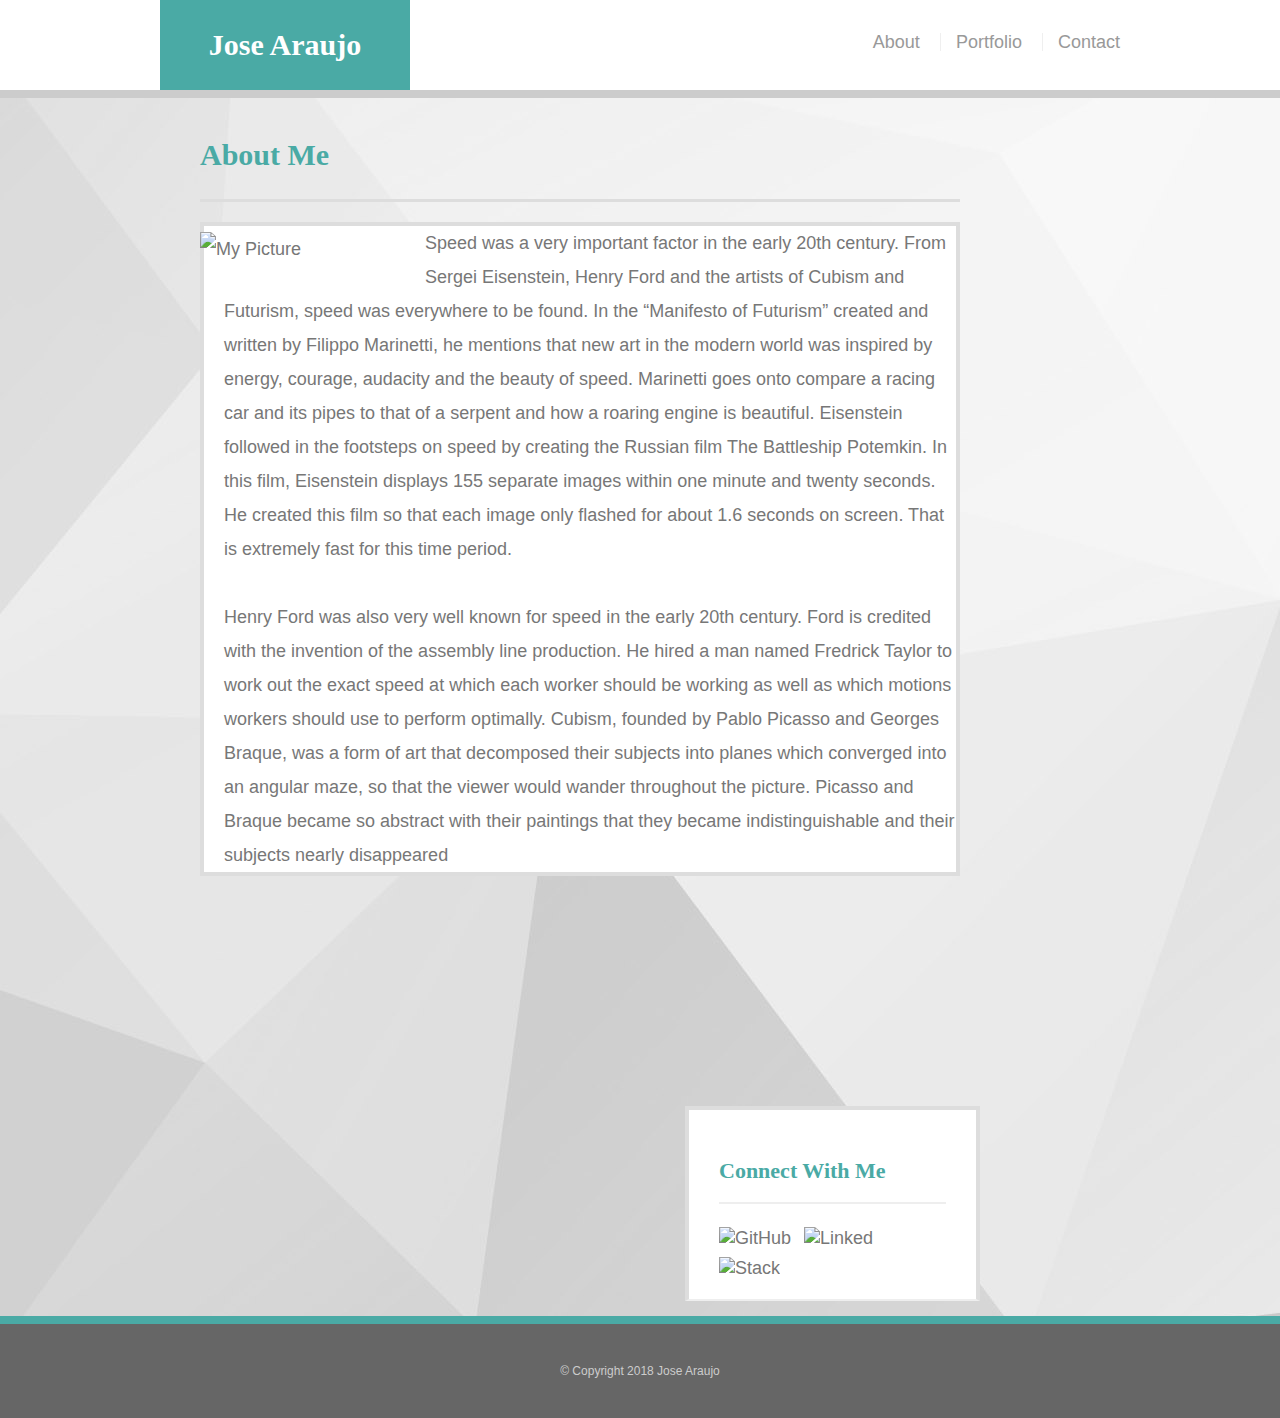
==== index.html @ e7936004 "Homework Assingment" ====
<!DOCTYPE html>
<html>
<head>
    <title>About Me</title>
    <link rel="stylesheet" type="text/css" href="Assets/css/meyers.css">
    <link rel="stylesheet" type="text/css" href="Assets/css/any.css">
</head>
<body>
    <header id="masterhead">
        <div class="container">
        <a href="index.html" id="logo"> Jose Araujo</a>
        <nav>
            <a href="index.html">About</a>
            <a href="portfolio.html">Portfolio</a>
            <a href="Contact.html">Contact</a>
        </nav>
        </div>
    </header>

    <div id="main-container" class="container">   
            <section class="main-container">
                <h1>About Me</h1>
        
                <img src="assets/images/pic.png" class="auth-image" alt="My Picture">
            
<!-- WHITE BOX MAIN CONTAINER - I wasn't able to get this like the example --> 

        <div id="main-box" class="main-box">
                <p> Speed was a very important factor in the early 20th century. From Sergei Eisenstein, Henry Ford and the artists of Cubism and Futurism, speed was everywhere to be found. In the “Manifesto of Futurism” created and written by Filippo Marinetti, he mentions that new art in the modern world was inspired by energy, courage, audacity and the beauty of speed. Marinetti goes onto compare a racing car and its pipes to that of a serpent and how a roaring engine is beautiful. Eisenstein followed in the footsteps on speed by creating the Russian film The Battleship Potemkin. In this film, Eisenstein displays 155 separate images within one minute and twenty seconds. He created this film so that each image only flashed for about 1.6 seconds on screen. That is extremely fast for this time period.</p>
                <br>
                <p>Henry Ford was also very well known for speed in the early 20th century. Ford is credited with the invention of the assembly line production. He hired a man named Fredrick Taylor to work out the exact speed at which each worker should be working as well as which motions workers should use to perform optimally. Cubism, founded by Pablo Picasso and Georges Braque, was a form of art that decomposed their subjects into planes which converged into an angular maze, so that the viewer would wander throughout the picture. Picasso and Braque became so abstract with their paintings that they became indistinguishable and their subjects nearly disappeared</p>
        </div>

<!-- WHITE BOX MAIN CONTAINER -->

            </section>
        </div>
        <div>
            <section class="sidebar">
                <div id="connect">
                    <h2>Connect With Me</h2>
        
                    <img src="assets/images/GitHub.jpg" class="social" alt="GitHub">
                    <img src="assets/images/linkedin.png" class="social" alt="Linked">
                    <img src="assets/images/Stack.png" class="social" alt="Stack">
                </div>
            </section>
        </div>

        <footer>
            <div class="container">
                &copy; Copyright 2018 Jose Araujo
            </div>
        </footer>
</body>
</html>

<!--  -->
---- Assets/css/meyers.css ----
/* http://meyerweb.com/eric/tools/css/reset/ 
   v2.0 | 20110126
   License: none (public domain)
*/

html, body, div, span, applet, object, iframe,
h1, h2, h3, h4, h5, h6, p, blockquote, pre,
a, abbr, acronym, address, big, cite, code,
del, dfn, em, img, ins, kbd, q, s, samp,
small, strike, strong, sub, sup, tt, var,
b, u, i, center,
dl, dt, dd, ol, ul, li,
fieldset, form, label, legend,
table, caption, tbody, tfoot, thead, tr, th, td,
article, aside, canvas, details, embed, 
figure, figcaption, footer, header, hgroup, 
menu, nav, output, ruby, section, summary,
time, mark, audio, video {
	margin: 0;
	padding: 0;
	border: 0;
	font-size: 100%;
	font: inherit;
	vertical-align: baseline;
}
/* HTML5 display-role reset for older browsers */
article, aside, details, figcaption, figure, 
footer, header, hgroup, menu, nav, section {
	display: block;
}
body {
	line-height: 1;
}
ol, ul {
	list-style: none;
}
blockquote, q {
	quotes: none;
}
blockquote:before, blockquote:after,
q:before, q:after {
	content: '';
	content: none;
}
table {
	border-collapse: collapse;
	border-spacing: 0;
}
---- Assets/css/any.css ----
* {
    box-sizing: border-box;
 }
 
 body {
    background:url('../images/background2.jpg');
    font-size: 18px;
    line-height: 34px;
    font-family: Verdana, Geneva, Tahoma, sans-serif;
    color: #777;
 }
 
 .container {
    width: 100%;
    max-width: 960px;
    margin: 0 auto;
    clear: both;
 }
 
h1, h2, h3 {
    margin-bottom: 20px;
}

p:last-child {
    margin-bottom: 0;
}

h1, h2, h3 {
    font-family: 'Georgia', 'Times New Roman', Times, serif;
    font-weight: 700;
    color: #4aaaa5;
}

h1 {
    font-size: 30px;
    line-height: 49px;
    border-bottom: 3px solid #ddd;
    padding-bottom: 20px;
}

h2, h3 {
    font-size: 22px;
}

 /*header*/
 
 #masterhead {
    background: #fff;
    margin: 0 0 30px;
    z-index: 99;
    color: #fff;
    overflow: auto;
    border-bottom: 8px solid #ccc;
    position: fixed;
    width: 100%;
 }
 
 #logo {
    width: 250px;
    height: 90px;
    background: #4aaaa5;
    float: left;
    font-family: Georgia, 'Times New Roman', Times, serif;
    text-align: center;
    line-height: 90px;
    color: #fff;
    font-weight: 700;
    font-size: 30px;
    text-decoration: none;
 }
 
 nav {
    float: right;
    margin-top: 25px;
 }
 
 nav a {
    color: #999;
    text-decoration: none;
    margin-left: 15px;
    display: inline-block;
    border-left: 1px solid #efefef;
    padding-left: 15px;
    line-height: 18px;
 }
 
 nav a:first-child {
    border-left: 0 none;
 }

 /*main*/

.main-box {
    background-color: #fff;
    margin-bottom: 30px;
    padding-left: 20px;
    border: 4px solid #ddd;
}

#main-container {
    padding-top: 130px;
    float: left;
    padding-left: 200px;
}

.main-section {
    background: #fff;
    padding: 30px;
    margin: 0 0 40px 0;
    width: 100%;
    max-width: 650px;
    float: left;
    border: 1px solid #ddd;
 } 

 .auth-image {
     width: 200px;
     height: auto;
     margin-top: 10px;
     float: left;
     margin-right: 25px;
 }

 /*sidebar*/ 
 .sidebar {
     background:#fff;
     padding: 30px;
     width: 100%;
     max-width: 295px;
     float: right;
     border: 4px solid #ddd;
     margin-bottom: 20px;
     margin-right: 300px;
     margin-top: 200px;
     padding-top: 50px;
 }

 h3, .sidebar, h2 {
     border-bottom: 2px solid #eee;
     padding-bottom: 20px;
     margin-bottom: 15px;
     line-height: 22px;
 }

 .social {
     width: 62px;
     height: 62px;
     margin-top: 8px;
     margin-right: 8px;
 }

 .social: last-child {
     margin-right: 0;
 }

 /*footer*/

 footer {
     background: #666;
     color: #fff;
     padding: 30px 0;
     clear: both;
     border-top: 8px solid #4aaaa5;
     color: #ccc;
     font-size: 12px;
     text-align: center;
 }

 /*porfolio*/

 .work {
     width: 274px;
     overflow: auto;
     position: relative;
     float: left;
     margin: 20px 0 25px;
 }

 .work:nth-child(even) {
     margin-right: 40px;
 }

 .work img {
     width: 100%;
     border: 0 none;
     opacity: .8;
 }

 .work h3 {
     border-bottom: 0;
     background: #4aaaa5;
     color: #fff;
     text-align: center;
     position: absolute;
     bottom: 15px;
     padding: 15px;
     width: 100%;
     line-height: 30px;
     margin-bottom: 0;
     font-weight: 300;
 }

 /*contacts*/

 #contact-form ul {
     margin-bottom: 20px;
 }

 #contact-form li {
     margin-bottom: 10px;
 }

 label,
 input[type=text],
 input[type=email],
 textarea {
     display: block;
     width: 100%;
 }

 input[type=text],
 input[type=email],
 textarea {
     height: 35px;
     border: 1px solid #ddd;
     padding: 0 10px;
     font-size: 14px;
 }

 textarea {
     height: 200px;
 }

 input[type=submit] {
     background: #4aaaa5;
     border: 0 none;
     color: #fff;
     font-size: 18px;
     padding: 10px 30px;
     cursor: pointer;
 }
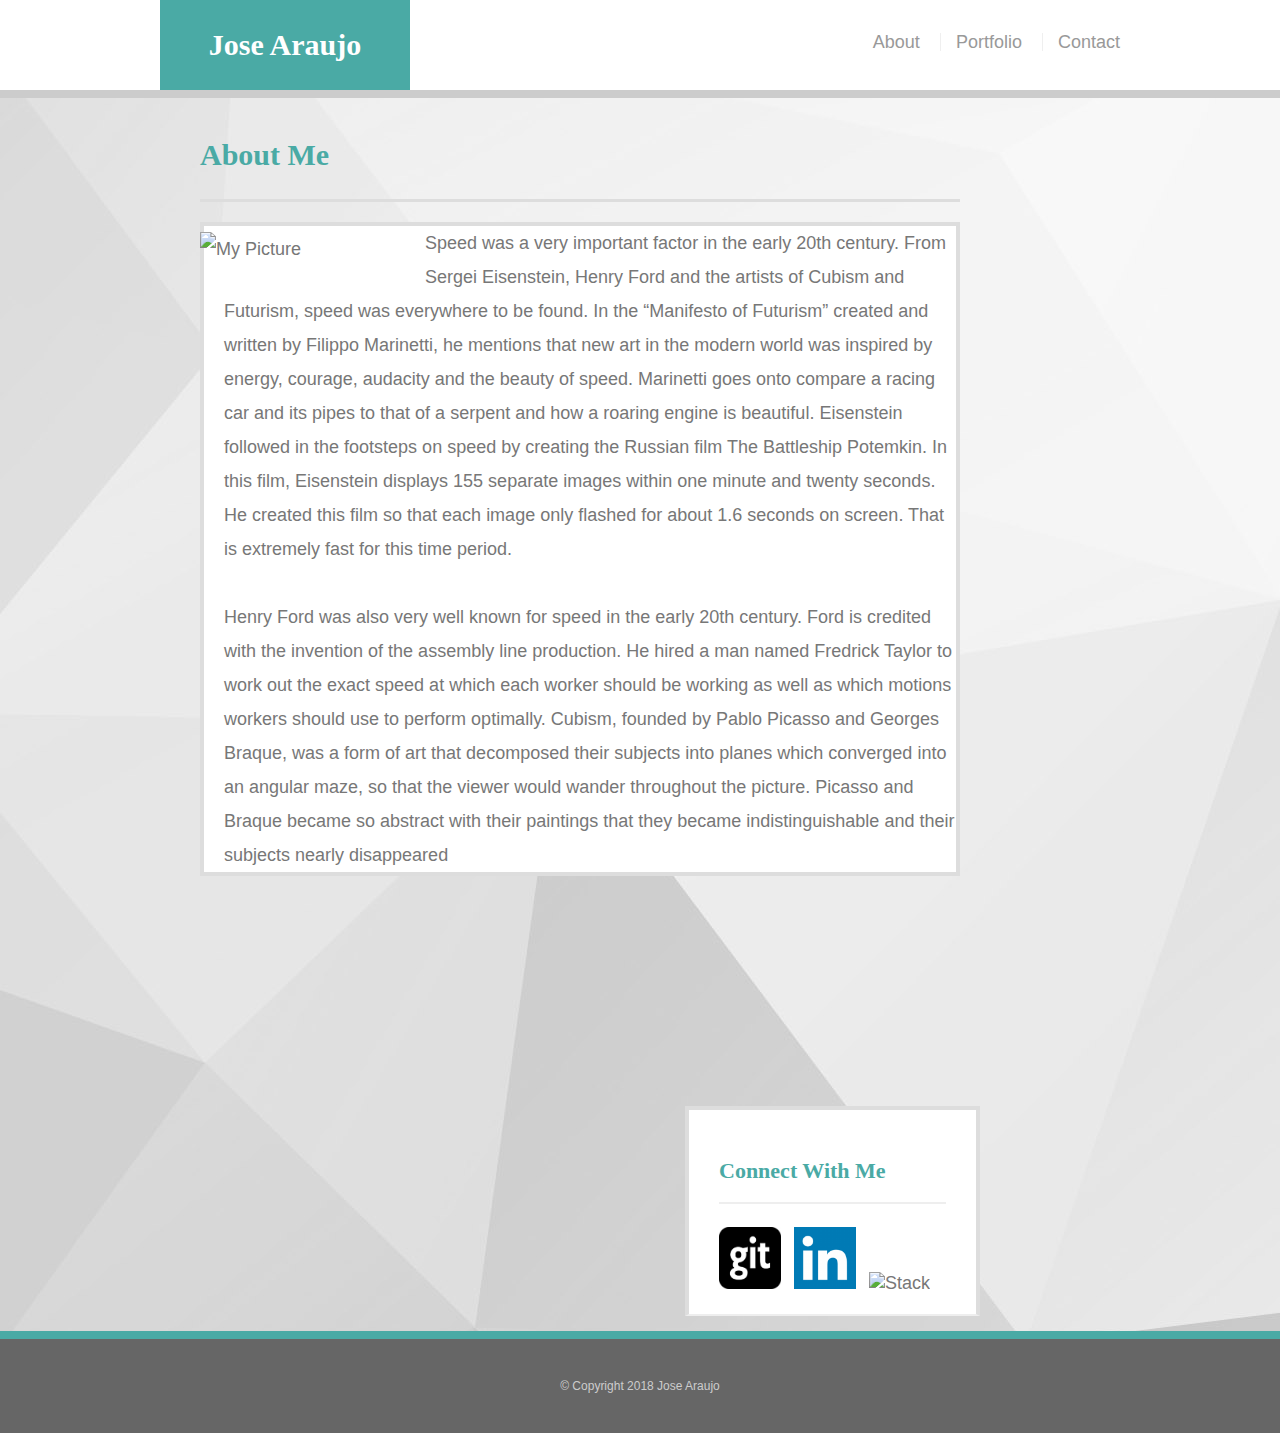
==== commit cae83a25: "Fixed Images" ====
--- a/index.html
+++ b/index.html
@@ -21,7 +21,7 @@
             <section class="main-container">
                 <h1>About Me</h1>
         
-                <img src="assets/images/pic.png" class="auth-image" alt="My Picture">
+                <img src="Assets/images/pic.png" class="auth-image" alt="My Picture">
             
 <!-- WHITE BOX MAIN CONTAINER - I wasn't able to get this like the example --> 
 
@@ -40,9 +40,9 @@
                 <div id="connect">
                     <h2>Connect With Me</h2>
         
-                    <img src="assets/images/GitHub.jpg" class="social" alt="GitHub">
-                    <img src="assets/images/linkedin.png" class="social" alt="Linked">
-                    <img src="assets/images/Stack.png" class="social" alt="Stack">
+                    <img src="Assets/images/GitHub.jpg" class="social" alt="GitHub">
+                    <img src="Assets/images/linkedin.png" class="social" alt="Linked">
+                    <img src="Assets/images/Stack.png" class="social" alt="Stack">
                 </div>
             </section>
         </div>
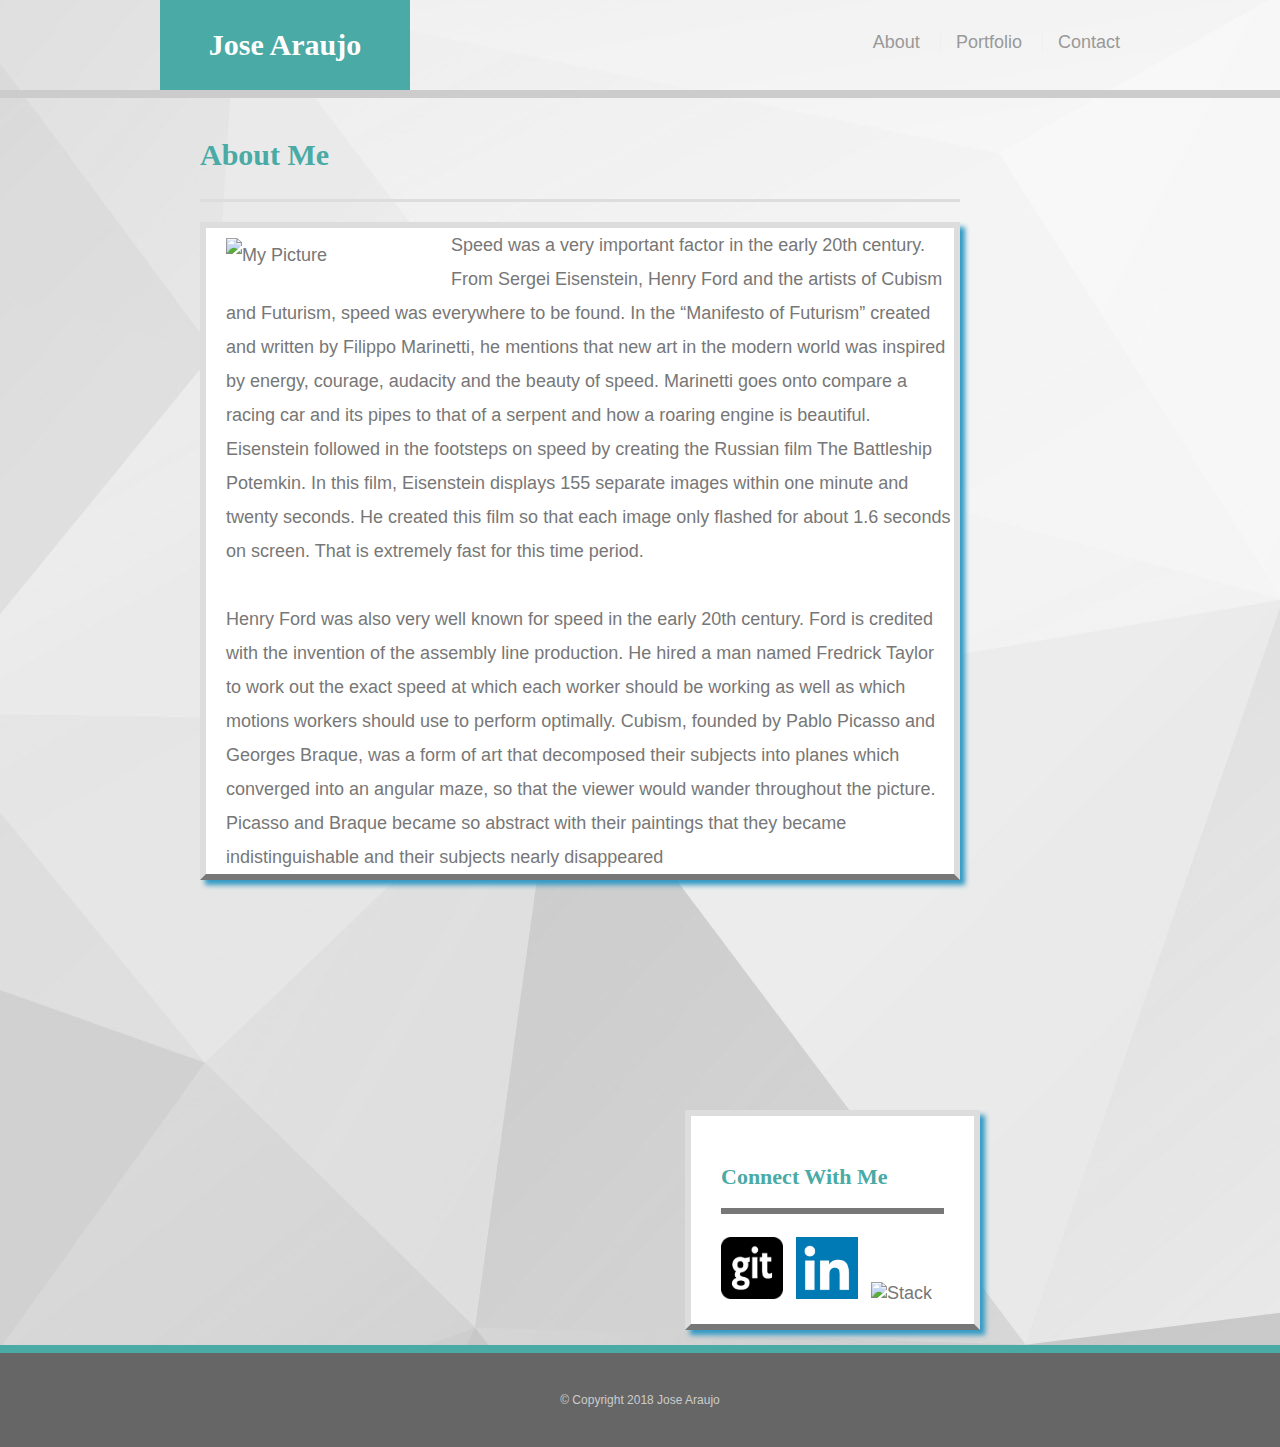
==== commit 1d583c2d: "fixed profile pic, separated containers to add more css, adding shadows and transitions" ====
--- a/index.html
+++ b/index.html
@@ -20,12 +20,11 @@
     <div id="main-container" class="container">   
             <section class="main-container">
                 <h1>About Me</h1>
-        
-                <img src="Assets/images/pic.png" class="auth-image" alt="My Picture">
-            
+                    
 <!-- WHITE BOX MAIN CONTAINER - I wasn't able to get this like the example --> 
 
         <div id="main-box" class="main-box">
+                <img src="Assets/images/pic.png" class="auth-image" alt="My Picture">
                 <p> Speed was a very important factor in the early 20th century. From Sergei Eisenstein, Henry Ford and the artists of Cubism and Futurism, speed was everywhere to be found. In the “Manifesto of Futurism” created and written by Filippo Marinetti, he mentions that new art in the modern world was inspired by energy, courage, audacity and the beauty of speed. Marinetti goes onto compare a racing car and its pipes to that of a serpent and how a roaring engine is beautiful. Eisenstein followed in the footsteps on speed by creating the Russian film The Battleship Potemkin. In this film, Eisenstein displays 155 separate images within one minute and twenty seconds. He created this film so that each image only flashed for about 1.6 seconds on screen. That is extremely fast for this time period.</p>
                 <br>
                 <p>Henry Ford was also very well known for speed in the early 20th century. Ford is credited with the invention of the assembly line production. He hired a man named Fredrick Taylor to work out the exact speed at which each worker should be working as well as which motions workers should use to perform optimally. Cubism, founded by Pablo Picasso and Georges Braque, was a form of art that decomposed their subjects into planes which converged into an angular maze, so that the viewer would wander throughout the picture. Picasso and Braque became so abstract with their paintings that they became indistinguishable and their subjects nearly disappeared</p>
--- a/Assets/css/any.css
+++ b/Assets/css/any.css
@@ -45,7 +45,7 @@
  /*header*/
  
  #masterhead {
-    background: #fff;
+    background:url('../images/background2.jpg');
     margin: 0 0 30px;
     z-index: 99;
     color: #fff;
@@ -94,10 +94,29 @@
     background-color: #fff;
     margin-bottom: 30px;
     padding-left: 20px;
-    border: 4px solid #ddd;
+    border: 6px solid #ddd;
+    border-bottom: 6px solid #777;
+    box-shadow: 5px 5px 5px rgb(50, 154, 196);
+	transition: box-shadow 1s;
+}
+
+.main-box:hover{
+    box-shadow: 15px 15px 15px rgb(50, 154, 196);
 }
 
 #main-container {
+    padding-top: 130px;
+    float: left;
+    padding-left: 200px;
+}
+
+#port-container {
+    padding-top: 130px;
+    float: left;
+    padding-left: 200px;
+}
+
+#cont-container {
     padding-top: 130px;
     float: left;
     padding-left: 200px;
@@ -128,15 +147,21 @@
      width: 100%;
      max-width: 295px;
      float: right;
-     border: 4px solid #ddd;
+     border: 6px solid #ddd;
      margin-bottom: 20px;
      margin-right: 300px;
      margin-top: 200px;
      padding-top: 50px;
+     box-shadow: 5px 5px 5px rgb(50, 154, 196);
+	 transition: box-shadow 1s;
+ }
+
+ .sidebar:hover{
+    box-shadow: 15px 15px 15px rgb(50, 154, 196);
  }
 
  h3, .sidebar, h2 {
-     border-bottom: 2px solid #eee;
+     border-bottom: 6px solid #777;
      padding-bottom: 20px;
      margin-bottom: 15px;
      line-height: 22px;
@@ -149,7 +174,7 @@
      margin-right: 8px;
  }
 
- .social: last-child {
+ .social last-child {
      margin-right: 0;
  }
 
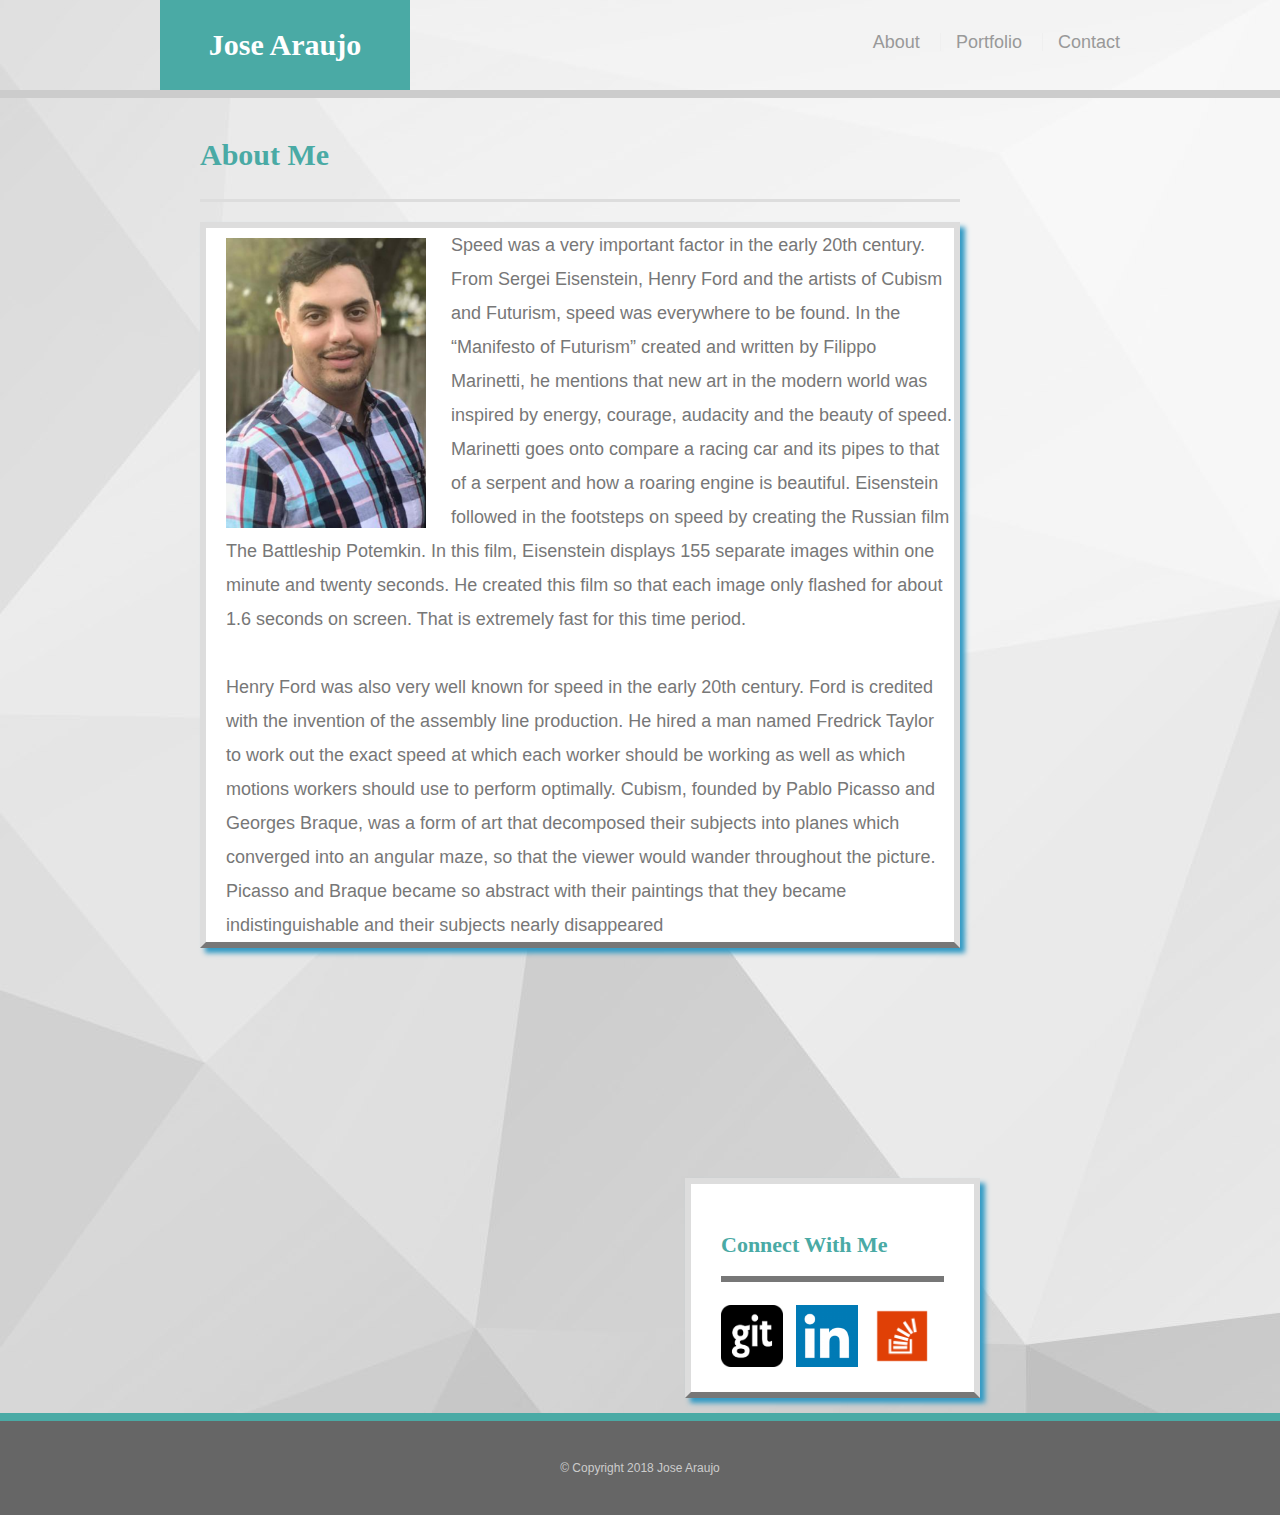
==== commit c8de9089: "fixing images" ====
--- a/index.html
+++ b/index.html
@@ -1,11 +1,17 @@
 <!DOCTYPE html>
+
 <html>
+
 <head>
+
     <title>About Me</title>
     <link rel="stylesheet" type="text/css" href="Assets/css/meyers.css">
     <link rel="stylesheet" type="text/css" href="Assets/css/any.css">
+
 </head>
+
 <body>
+
     <header id="masterhead">
         <div class="container">
         <a href="index.html" id="logo"> Jose Araujo</a>
@@ -24,7 +30,7 @@
 <!-- WHITE BOX MAIN CONTAINER - I wasn't able to get this like the example --> 
 
         <div id="main-box" class="main-box">
-                <img src="Assets/images/pic.png" class="auth-image" alt="My Picture">
+                <img src="Assets/images/pic.PNG" class="auth-image" alt="My Picture">
                 <p> Speed was a very important factor in the early 20th century. From Sergei Eisenstein, Henry Ford and the artists of Cubism and Futurism, speed was everywhere to be found. In the “Manifesto of Futurism” created and written by Filippo Marinetti, he mentions that new art in the modern world was inspired by energy, courage, audacity and the beauty of speed. Marinetti goes onto compare a racing car and its pipes to that of a serpent and how a roaring engine is beautiful. Eisenstein followed in the footsteps on speed by creating the Russian film The Battleship Potemkin. In this film, Eisenstein displays 155 separate images within one minute and twenty seconds. He created this film so that each image only flashed for about 1.6 seconds on screen. That is extremely fast for this time period.</p>
                 <br>
                 <p>Henry Ford was also very well known for speed in the early 20th century. Ford is credited with the invention of the assembly line production. He hired a man named Fredrick Taylor to work out the exact speed at which each worker should be working as well as which motions workers should use to perform optimally. Cubism, founded by Pablo Picasso and Georges Braque, was a form of art that decomposed their subjects into planes which converged into an angular maze, so that the viewer would wander throughout the picture. Picasso and Braque became so abstract with their paintings that they became indistinguishable and their subjects nearly disappeared</p>
@@ -41,7 +47,7 @@
         
                     <img src="Assets/images/GitHub.jpg" class="social" alt="GitHub">
                     <img src="Assets/images/linkedin.png" class="social" alt="Linked">
-                    <img src="Assets/images/Stack.png" class="social" alt="Stack">
+                    <img src="Assets/images/stack.png" class="social" alt="Stack">
                 </div>
             </section>
         </div>
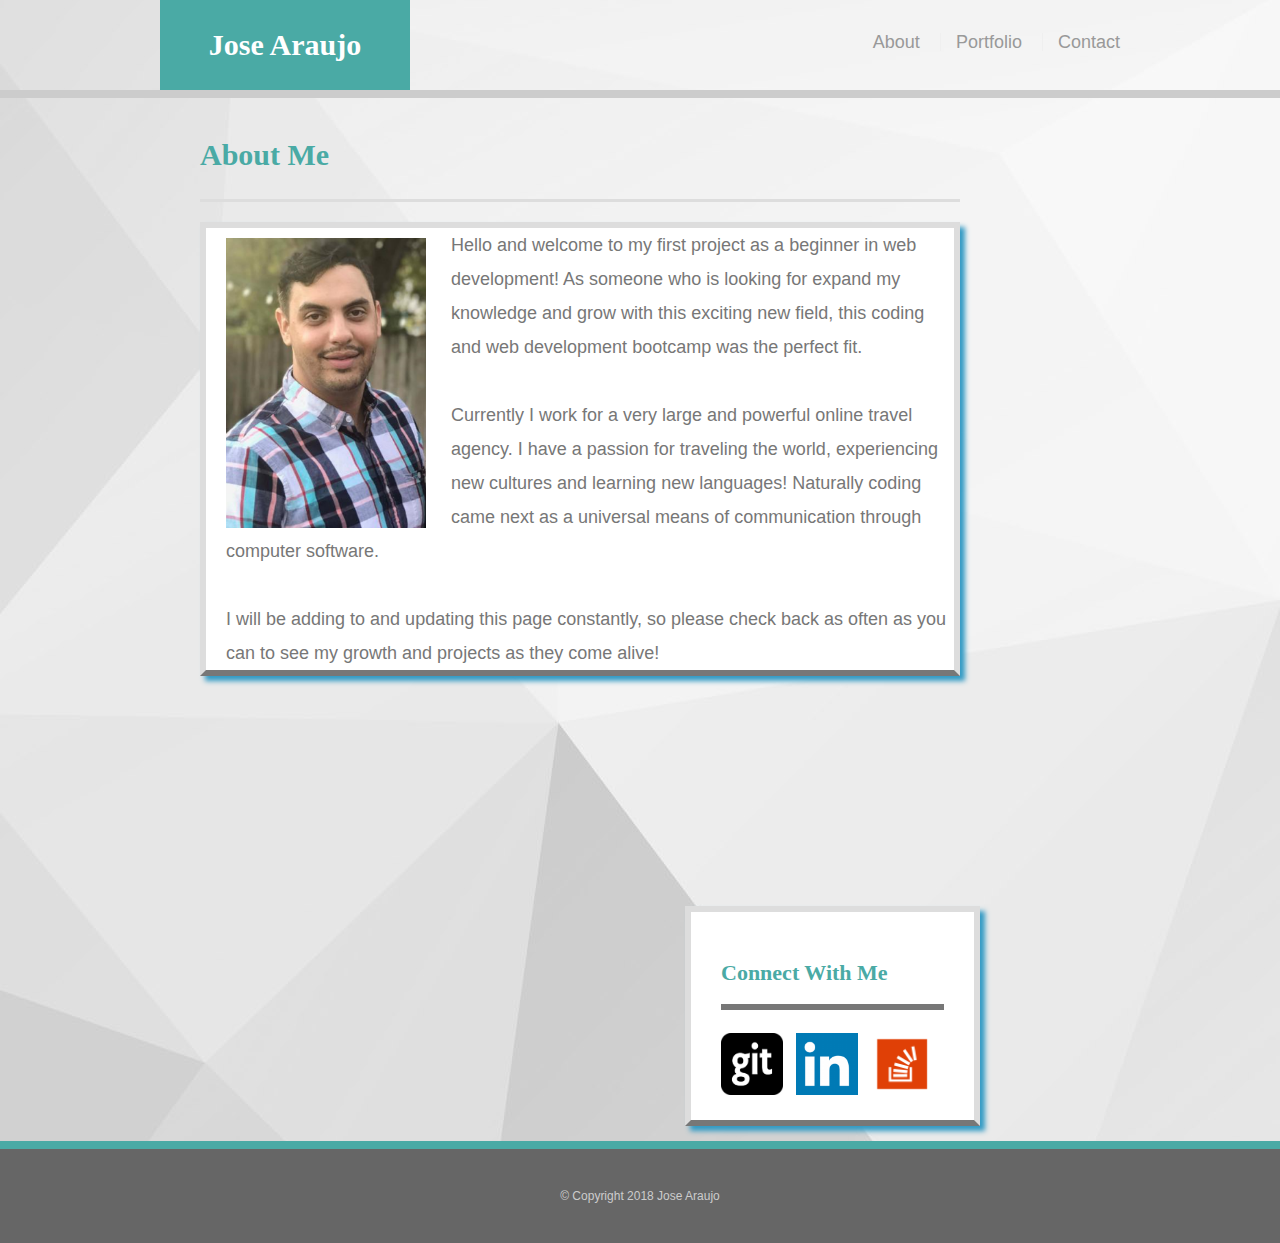
==== commit 98003bbe: "changed about me text" ====
--- a/index.html
+++ b/index.html
@@ -18,7 +18,7 @@
         <nav>
             <a href="index.html">About</a>
             <a href="portfolio.html">Portfolio</a>
-            <a href="Contact.html">Contact</a>
+            <a href="contact.html">Contact</a>
         </nav>
         </div>
     </header>
@@ -30,10 +30,12 @@
 <!-- WHITE BOX MAIN CONTAINER - I wasn't able to get this like the example --> 
 
         <div id="main-box" class="main-box">
-                <img src="Assets/images/pic.PNG" class="auth-image" alt="My Picture">
-                <p> Speed was a very important factor in the early 20th century. From Sergei Eisenstein, Henry Ford and the artists of Cubism and Futurism, speed was everywhere to be found. In the “Manifesto of Futurism” created and written by Filippo Marinetti, he mentions that new art in the modern world was inspired by energy, courage, audacity and the beauty of speed. Marinetti goes onto compare a racing car and its pipes to that of a serpent and how a roaring engine is beautiful. Eisenstein followed in the footsteps on speed by creating the Russian film The Battleship Potemkin. In this film, Eisenstein displays 155 separate images within one minute and twenty seconds. He created this film so that each image only flashed for about 1.6 seconds on screen. That is extremely fast for this time period.</p>
+                <img src="Assets/images/pic.PNG" class="pro-image" alt="My Picture">
+                <p> Hello and welcome to my first project as a beginner in web development! As someone who is looking for expand my knowledge and grow with this exciting new field, this coding and web development bootcamp was the perfect fit. </p>
                 <br>
-                <p>Henry Ford was also very well known for speed in the early 20th century. Ford is credited with the invention of the assembly line production. He hired a man named Fredrick Taylor to work out the exact speed at which each worker should be working as well as which motions workers should use to perform optimally. Cubism, founded by Pablo Picasso and Georges Braque, was a form of art that decomposed their subjects into planes which converged into an angular maze, so that the viewer would wander throughout the picture. Picasso and Braque became so abstract with their paintings that they became indistinguishable and their subjects nearly disappeared</p>
+                <p>Currently I work for a very large and powerful online travel agency. I have a passion for traveling the world, experiencing new cultures and learning new languages! Naturally coding came next as a universal means of communication through computer software.</p>
+                <br>
+                <p>I will be adding to and updating this page constantly, so please check back as often as you can to see my growth and projects as they come alive! </p>
         </div>
 
 <!-- WHITE BOX MAIN CONTAINER -->
@@ -45,9 +47,10 @@
                 <div id="connect">
                     <h2>Connect With Me</h2>
         
-                    <img src="Assets/images/GitHub.jpg" class="social" alt="GitHub">
-                    <img src="Assets/images/linkedin.png" class="social" alt="Linked">
-                    <img src="Assets/images/stack.png" class="social" alt="Stack">
+                    <a href="https://github.com/JoseAraujoBH"><img src="Assets/images/GitHub.jpg" class="social" alt="GitHub"></a>
+                    <a href="https://www.linkedin.com/in/jose-araujo-008773155/"><img src="Assets/images/linkedin.png" class="social" alt="Linked"></a>
+                    <a href="https://stackexchange.com/users/12732220/jose-araujo"><img src="Assets/images/stack.png" class="social" alt="Stack"></a>
+
                 </div>
             </section>
         </div>
--- a/Assets/css/any.css
+++ b/Assets/css/any.css
@@ -110,12 +110,6 @@
     padding-left: 200px;
 }
 
-#port-container {
-    padding-top: 130px;
-    float: left;
-    padding-left: 200px;
-}
-
 #cont-container {
     padding-top: 130px;
     float: left;
@@ -132,13 +126,13 @@
     border: 1px solid #ddd;
  } 
 
- .auth-image {
-     width: 200px;
-     height: auto;
-     margin-top: 10px;
-     float: left;
-     margin-right: 25px;
- }
+ .pro-image {
+    width: 200px;
+    height: auto;
+    margin-top: 10px;
+    float: left;
+    margin-right: 25px;
+}
 
  /*sidebar*/ 
  .sidebar {
@@ -174,9 +168,9 @@
      margin-right: 8px;
  }
 
- .social last-child {
+.social last-child {
      margin-right: 0;
- }
+}
 
  /*footer*/
 
@@ -193,22 +187,47 @@
 
  /*porfolio*/
 
+ #port-container {
+    padding-top: 130px;
+    float: left;
+    padding-left: 200px;
+}
+
  .work {
-     width: 274px;
+     width: 300px;
+     height: 200px;
      overflow: auto;
      position: relative;
      float: left;
-     margin: 20px 0 25px;
- }
-
- .work:nth-child(even) {
+     margin: 20px 30px 25px;
+     box-shadow: 5px 5px 5px rgb(50, 154, 196);
+	 transition: box-shadow 3s;
+ }
+
+ /* .work:nth-child(even) {
      margin-right: 40px;
- }
+ } */
+
+ /* .auth-image {
+    width: 200px;
+    height: auto;
+    margin-top: 10px;
+    float: left;
+    margin-right: 25px;
+}
+
+.auth-image2 {
+    width: 200px;
+    height: auto;
+    margin-top: 10px;
+    float: left;
+    margin-right: 25px;
+} */
 
  .work img {
      width: 100%;
      border: 0 none;
-     opacity: .8;
+     /* opacity: .8; */
  }
 
  .work h3 {
@@ -223,6 +242,7 @@
      line-height: 30px;
      margin-bottom: 0;
      font-weight: 300;
+     opacity: .8;
  }
 
  /*contacts*/
